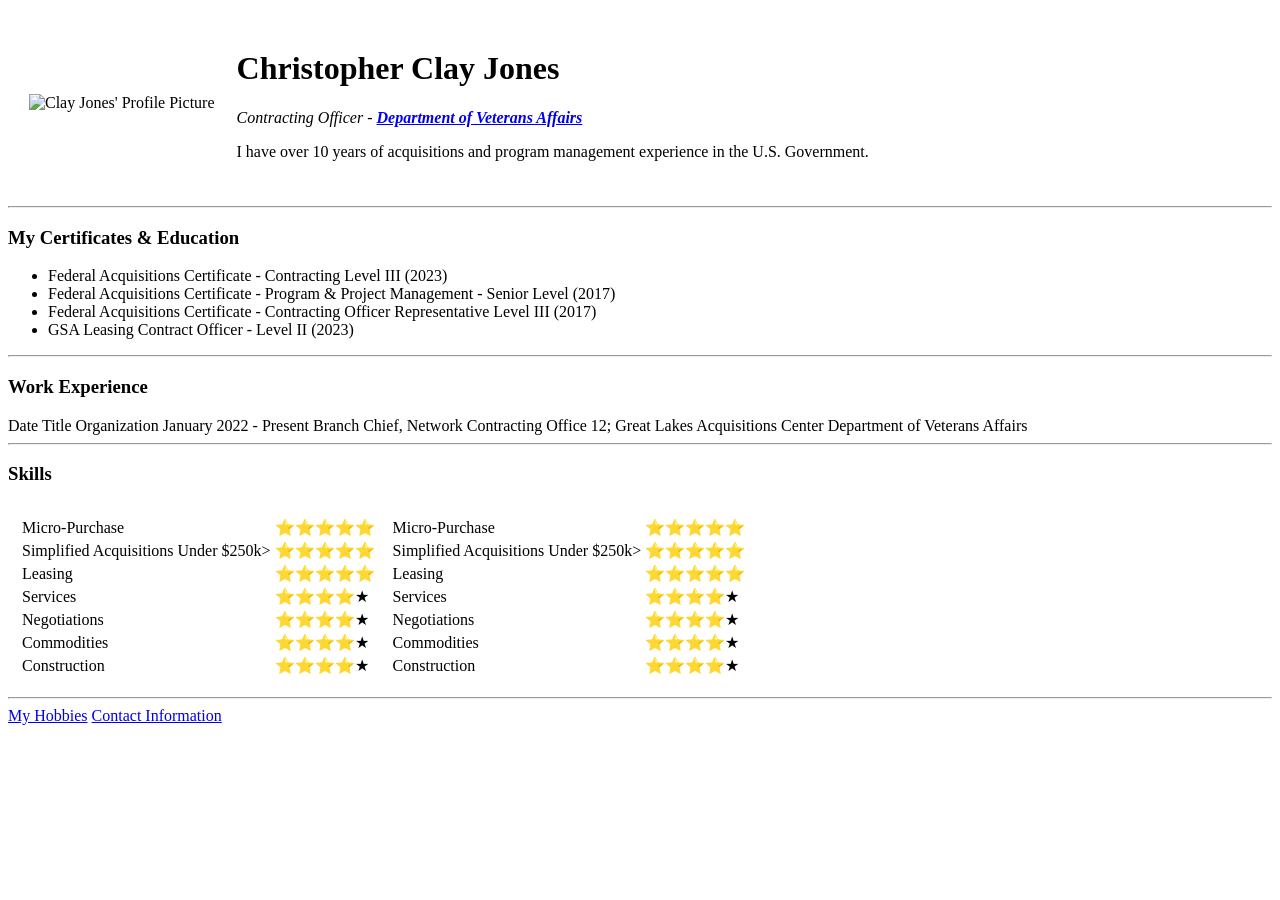
==== index.html @ adacd48e "Add files via upload Initial CV file upload" ====
<!DOCTYPE html>
<html>
    <head>
        <meta charset="UTF-8">
        <title>Clay Jones' Personal Site</title>
    </head>

    <body>
        <table cellspacing="20">
            <tr>
                <td> 
                    <img class="fit-picture"
                    src="/Users/clayjones/Desktop/Web Development/HTML Personal Site/Images/jones-modified.png"
                    alt="Clay Jones' Profile Picture"></td>
                <td><h1>Christopher Clay Jones</h1>
                <p><em>Contracting Officer - <strong><a href="https://www.va.gov/">Department of Veterans Affairs</a></strong></em></p>
                <p>I have over 10 years of acquisitions and program management experience in the U.S. Government.</p></td>
                </tr>
        </table>
    <hr>
    <h3>My Certificates & Education</h3>
        <ul>
            <li>Federal Acquisitions Certificate - Contracting Level III (2023)</li>
            <li>Federal Acquisitions Certificate - Program & Project Management - Senior Level (2017)</li>
            <li>Federal Acquisitions Certificate - Contracting Officer Representative Level III (2017)</li>
            <li>GSA Leasing Contract Officer - Level II (2023)</li>
        </ul>
        <hr>
        <h3>Work Experience</h3>
        <table><table cellspacing="10"></table>
            <tr>
                <td>Date</td>
                <td>Title</td>
                <td>Organization</td>
            </tr>
            <tr>
                <td>January 2022 - Present</td>
                <td>Branch Chief, Network Contracting Office 12; Great Lakes Acquisitions Center</td>
                <td>Department of Veterans Affairs</td>
            </tr>
        </table>
        <hr>
        <h3>Skills</h3>
        <table cellspacing="10">
                <tr>
                    <td>
                        <table>
                    <td>Micro-Purchase</td>
                    <td>⭐️⭐️⭐️⭐️⭐️</td>
                </tr>
                <tr>
                    <td>Simplified Acquisitions Under $250k></td>
                    <td>⭐️⭐️⭐️⭐️⭐️</td>
                </tr>
                <tr>
                    <td>Leasing</td>
                    <td>⭐️⭐️⭐️⭐️⭐️</td>
                </tr>
                <tr>
                    <td>Services</td>
                    <td>⭐️⭐️⭐️⭐️★</td>
                </tr>
                <tr>
                    <td>Negotiations</td>
                    <td>⭐️⭐️⭐️⭐️★</td>
                </tr>
                <tr>
                    <td>Commodities</td>
                    <td>⭐️⭐️⭐️⭐️★</td>
                </tr>
                <tr>
                    <td>Construction</td>
                    <td>⭐️⭐️⭐️⭐️★</td>
                </tr>
            </table>
            <td>
                <table>
                    <td>Micro-Purchase</td>
                    <td>⭐️⭐️⭐️⭐️⭐️</td>
                </tr>
                <tr>
                    <td>Simplified Acquisitions Under $250k></td>
                    <td>⭐️⭐️⭐️⭐️⭐️</td>
                </tr>
                <tr>
                    <td>Leasing</td>
                    <td>⭐️⭐️⭐️⭐️⭐️</td>
                </tr>
                <tr>
                    <td>Services</td>
                    <td>⭐️⭐️⭐️⭐️★</td>
                </tr>
                <tr>
                    <td>Negotiations</td>
                    <td>⭐️⭐️⭐️⭐️★</td>
                </tr>
                <tr>
                    <td>Commodities</td>
                    <td>⭐️⭐️⭐️⭐️★</td>
                </tr>
                <tr>
                    <td>Construction</td>
                    <td>⭐️⭐️⭐️⭐️★</td>
                </tr>
            </table>
            </td>
                    </td>
                </tr>
            
        </table>
        <hr>
    <a href="hobbies.html">My Hobbies</a>
    <a href="contact-me.html">Contact Information</a>
   
    </body>
</html>
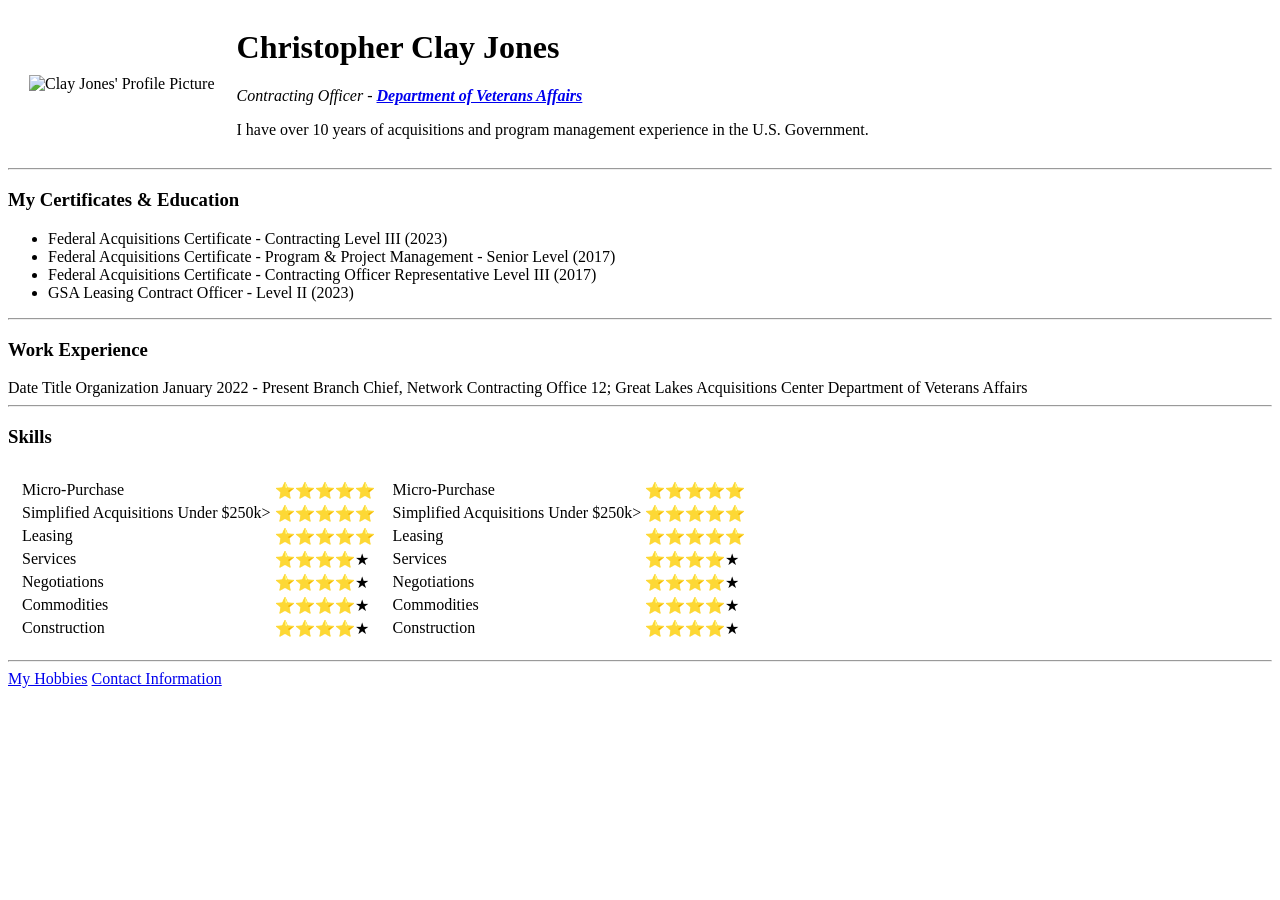
==== commit 18a814e8: "Update index.html" ====
--- a/index.html
+++ b/index.html
@@ -1,4 +1,3 @@
-<!DOCTYPE html>
 <html>
     <head>
         <meta charset="UTF-8">
@@ -9,9 +8,7 @@
         <table cellspacing="20">
             <tr>
                 <td> 
-                    <img class="fit-picture"
-                    src="/Users/clayjones/Desktop/Web Development/HTML Personal Site/Images/jones-modified.png"
-                    alt="Clay Jones' Profile Picture"></td>
+                    <img class="fit-picture"src="images/jones-modified.png"alt="Clay Jones' Profile Picture"></td>  
                 <td><h1>Christopher Clay Jones</h1>
                 <p><em>Contracting Officer - <strong><a href="https://www.va.gov/">Department of Veterans Affairs</a></strong></em></p>
                 <p>I have over 10 years of acquisitions and program management experience in the U.S. Government.</p></td>
@@ -106,12 +103,10 @@
             </td>
                     </td>
                 </tr>
-            
         </table>
         <hr>
     <a href="hobbies.html">My Hobbies</a>
     <a href="contact-me.html">Contact Information</a>
-   
     </body>
 </html>
 
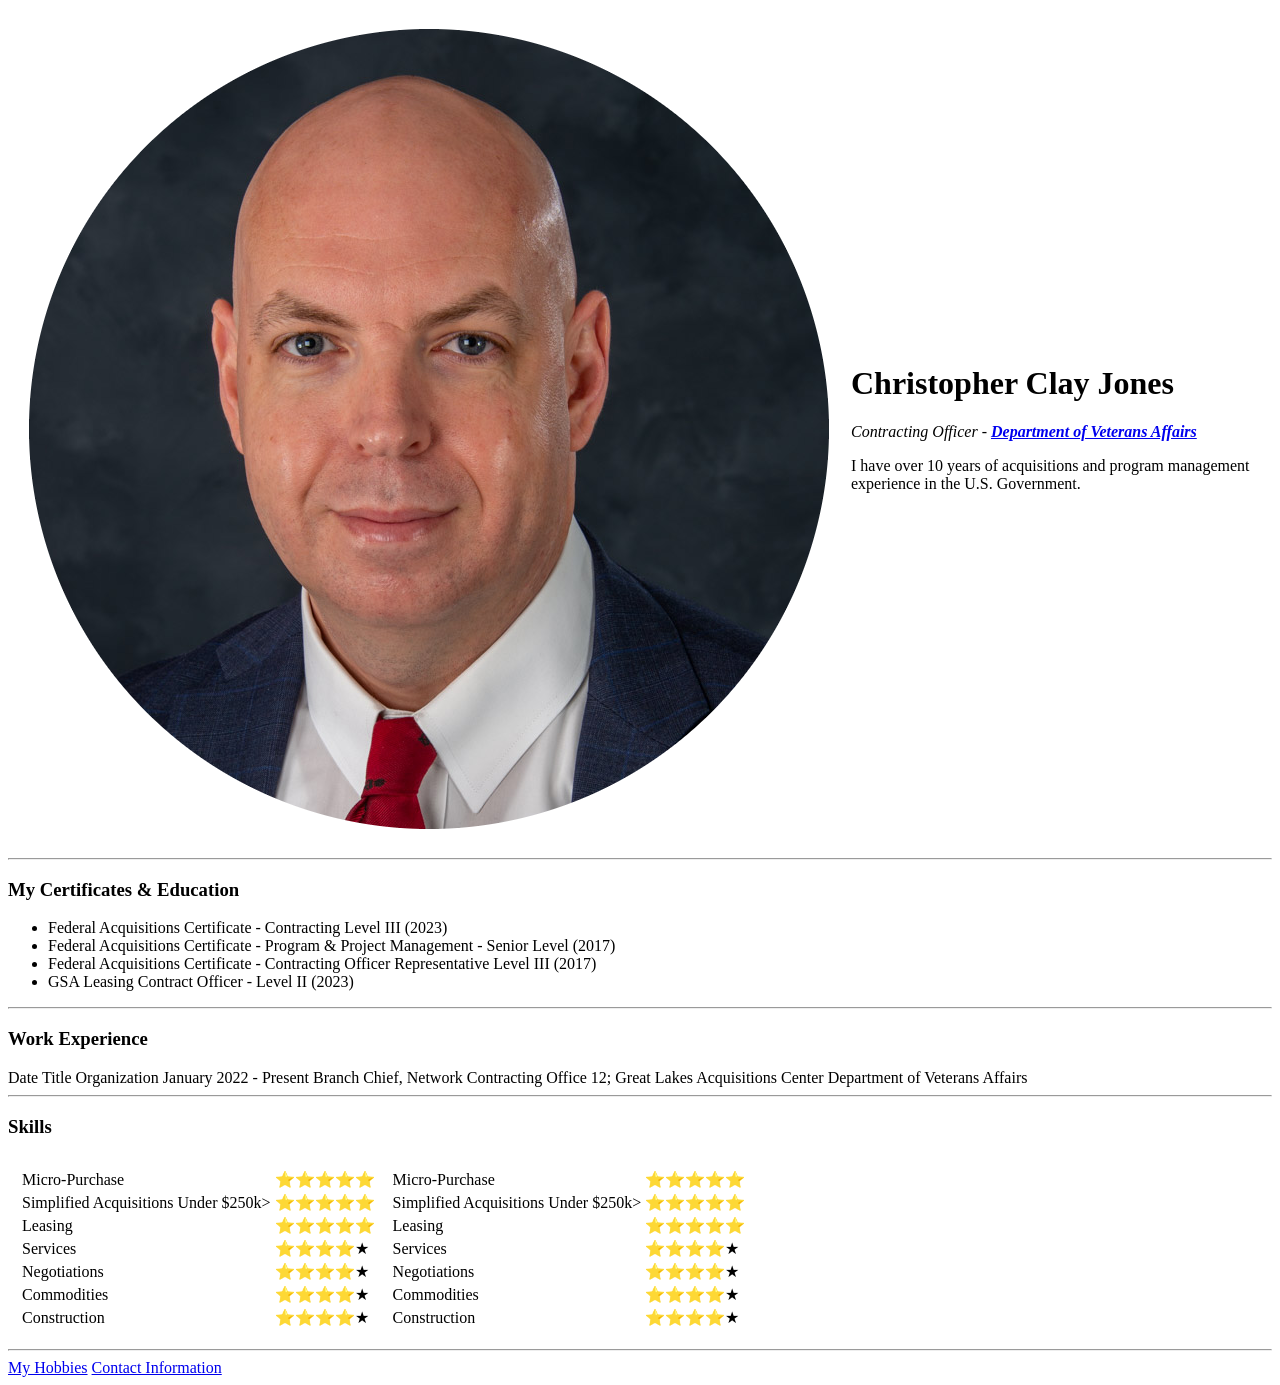
==== commit acb004af: "Update index.html" ====
--- a/index.html
+++ b/index.html
@@ -8,7 +8,7 @@
         <table cellspacing="20">
             <tr>
                 <td> 
-                    <img class="fit-picture"src="images/jones-modified.png"alt="Clay Jones' Profile Picture"></td>  
+                    <img class="fit-picture"src="Images/jones-modified.png"alt="Clay Jones' Profile Picture"></td>  
                 <td><h1>Christopher Clay Jones</h1>
                 <p><em>Contracting Officer - <strong><a href="https://www.va.gov/">Department of Veterans Affairs</a></strong></em></p>
                 <p>I have over 10 years of acquisitions and program management experience in the U.S. Government.</p></td>
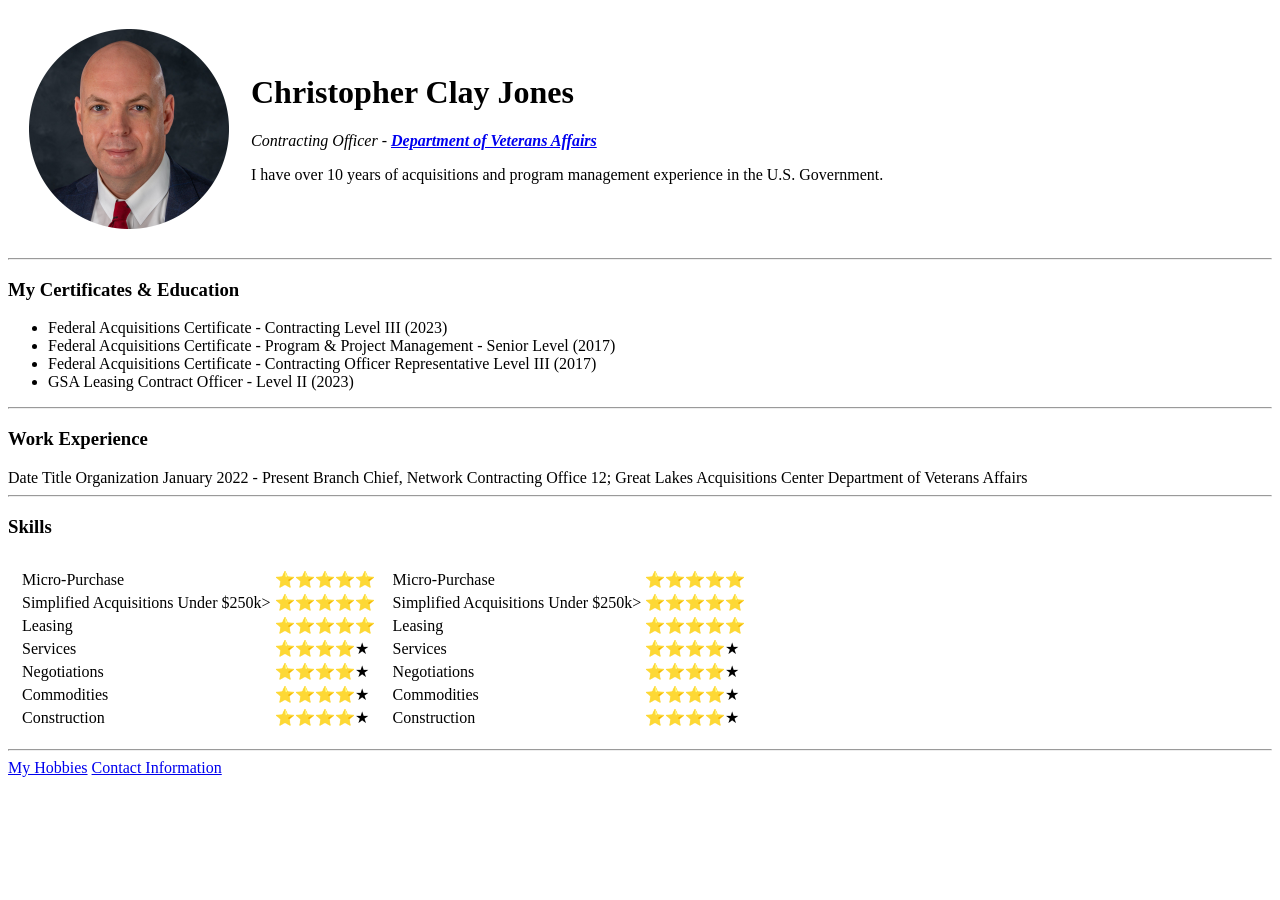
==== commit 47a0b2ce: "Update index.html Resize Photo" ====
--- a/index.html
+++ b/index.html
@@ -8,7 +8,7 @@
         <table cellspacing="20">
             <tr>
                 <td> 
-                    <img class="fit-picture"src="Images/jones-modified.png"alt="Clay Jones' Profile Picture"></td>  
+                    <img height="200"src="Images/jones-modified.png"alt="Clay Jones' Profile Picture"></td>  
                 <td><h1>Christopher Clay Jones</h1>
                 <p><em>Contracting Officer - <strong><a href="https://www.va.gov/">Department of Veterans Affairs</a></strong></em></p>
                 <p>I have over 10 years of acquisitions and program management experience in the U.S. Government.</p></td>
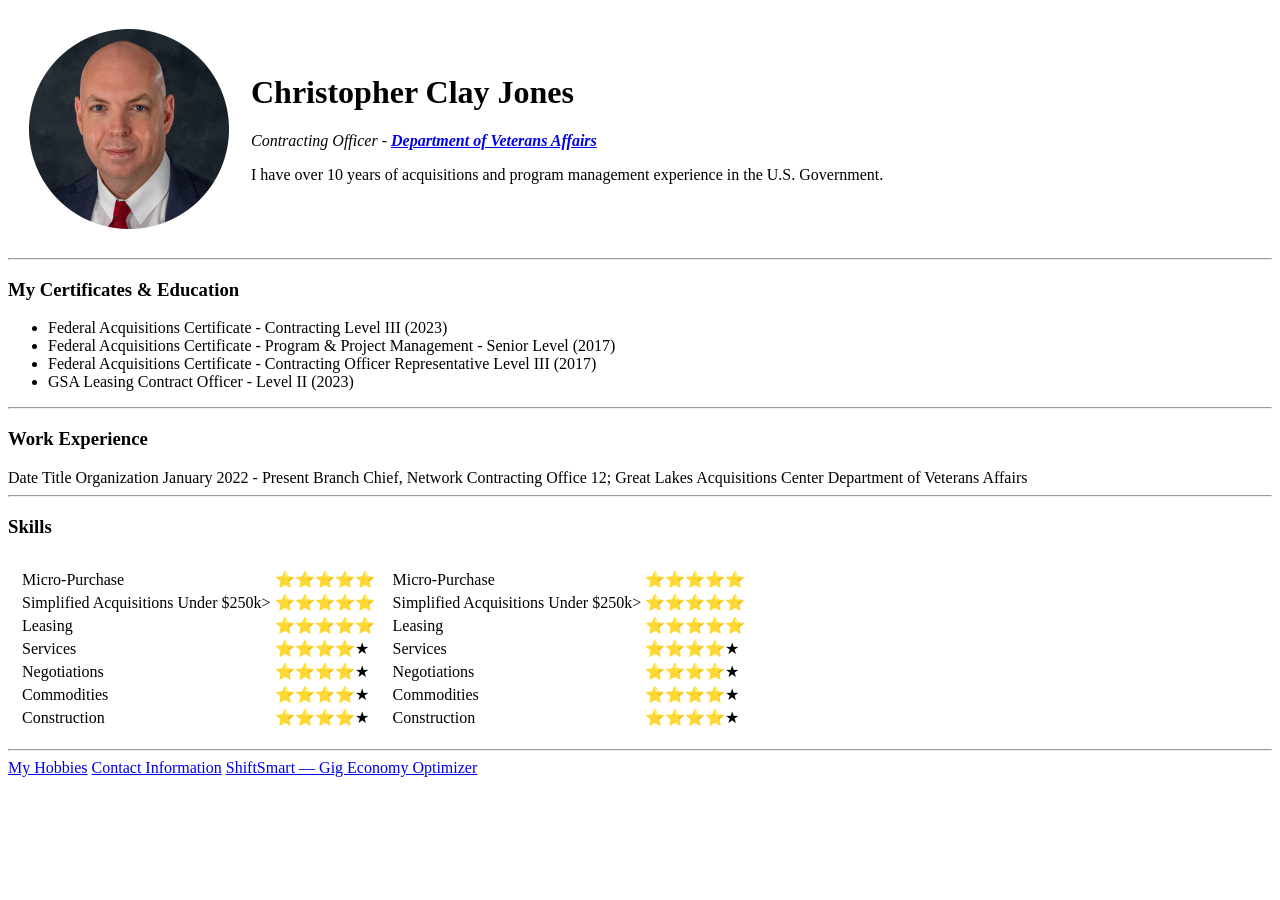
==== commit eda6581e: "Add ShiftSmart gig economy income optimizer Single-page web app that recommends the best gig platfor" ====
--- a/index.html
+++ b/index.html
@@ -107,6 +107,7 @@
         <hr>
     <a href="hobbies.html">My Hobbies</a>
     <a href="contact-me.html">Contact Information</a>
+    <a href="gig-optimizer/index.html">ShiftSmart — Gig Economy Optimizer</a>
     </body>
 </html>
 
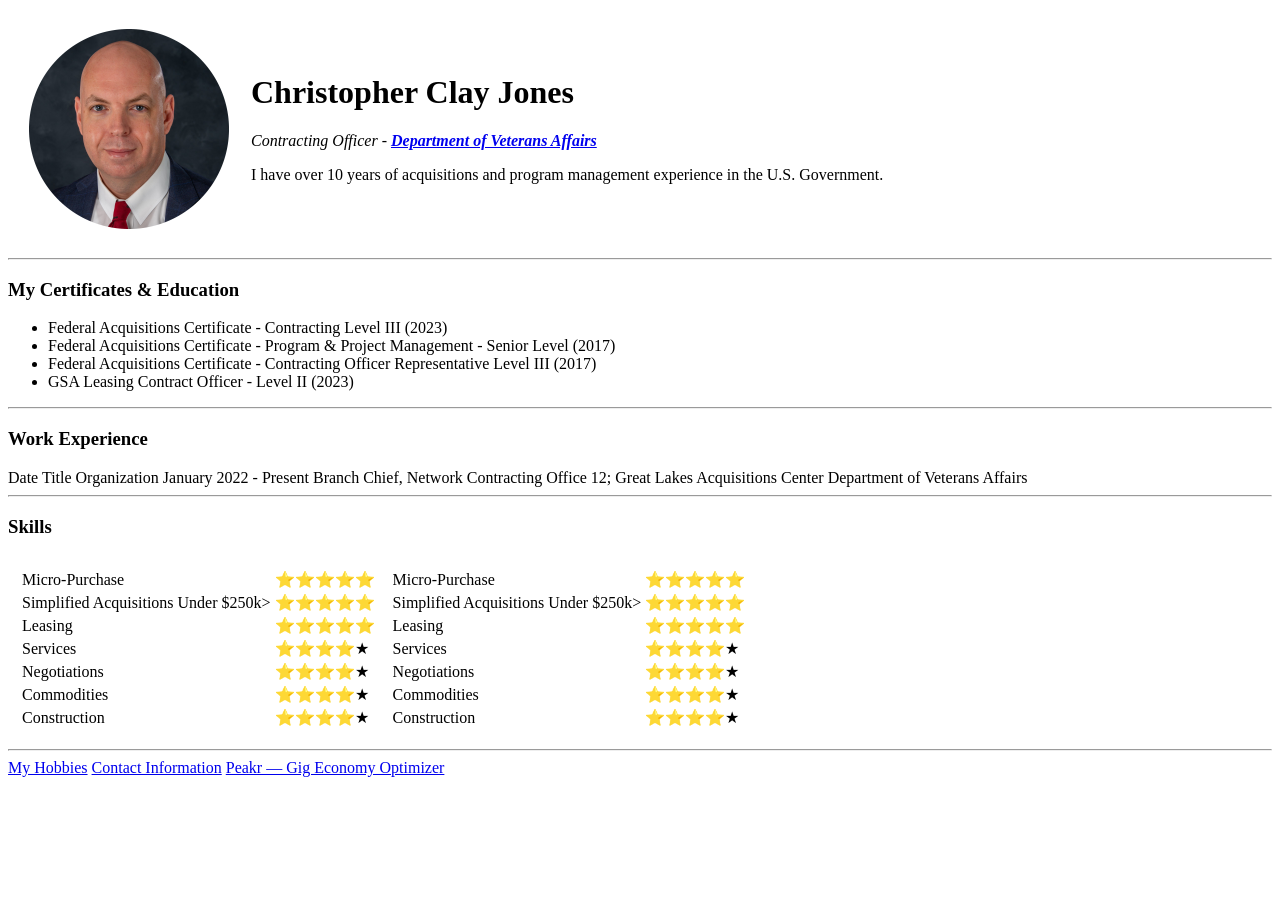
==== commit 92f82ddd: "Rename app from ShiftSmart to Peakr Updates the brand mark, page title, footer, CV link, localStorag" ====
--- a/index.html
+++ b/index.html
@@ -107,7 +107,7 @@
         <hr>
     <a href="hobbies.html">My Hobbies</a>
     <a href="contact-me.html">Contact Information</a>
-    <a href="gig-optimizer/index.html">ShiftSmart — Gig Economy Optimizer</a>
+    <a href="gig-optimizer/index.html">Peakr — Gig Economy Optimizer</a>
     </body>
 </html>
 
